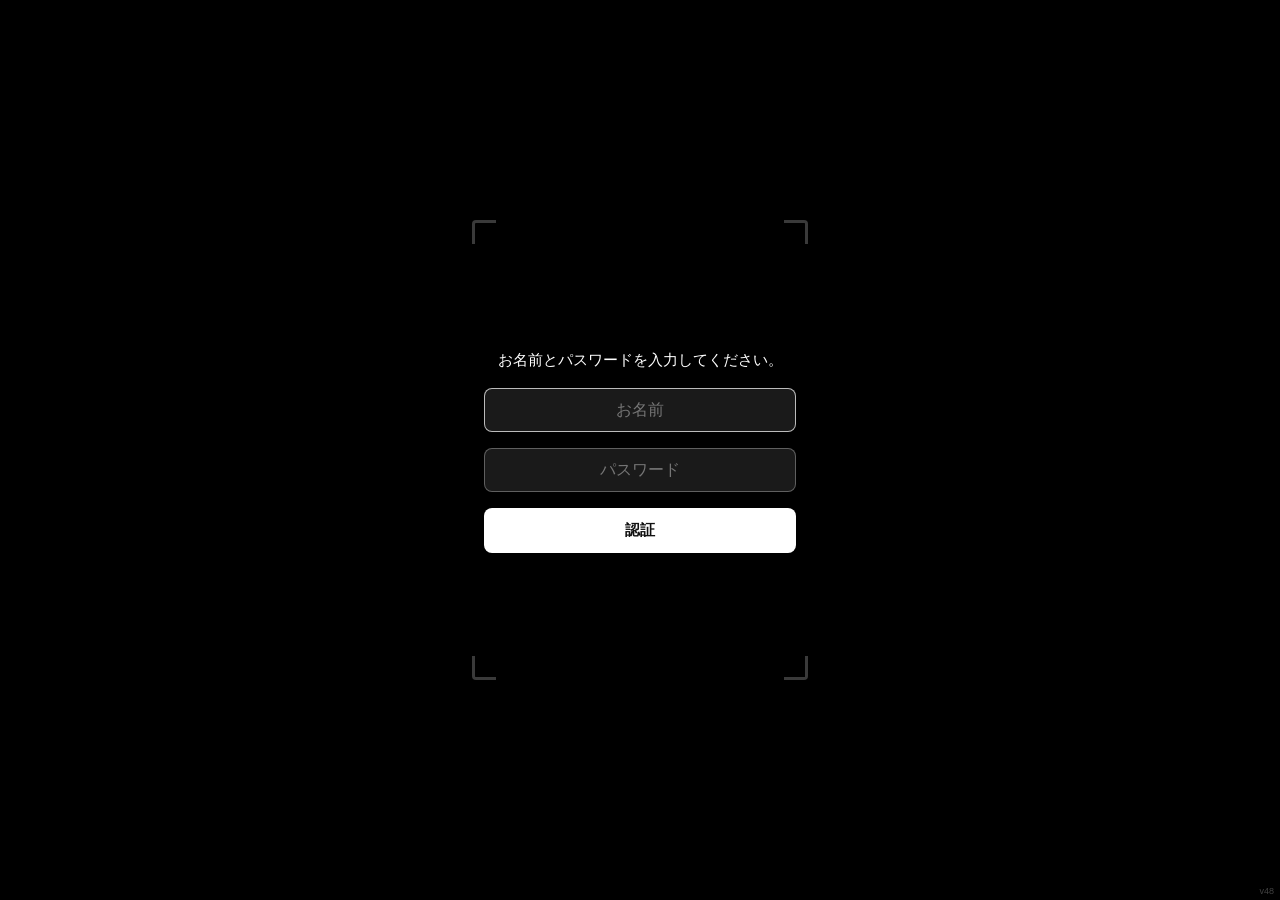
==== public/index.html @ b6c0a2e0 "My agent — personal AI butler「あいなす」portfolio (initial) 1体のAIエージェントを記憶・知識(Obsidian RAG)・キャラクター動画演出・顔/" ====
<!DOCTYPE html>
<html lang="ja">
<head>
  <meta charset="UTF-8">
  <meta name="viewport" content="width=device-width, initial-scale=1.0, maximum-scale=1.0, user-scalable=no">
  <meta name="apple-mobile-web-app-capable" content="yes">
  <meta name="apple-mobile-web-app-status-bar-style" content="black-translucent">
  <meta name="apple-mobile-web-app-title" content="AINAS">
  <meta name="theme-color" content="#1a1a1a">
  <title>AINAS</title>
  <link rel="manifest" href="manifest.json?v=2">
  <!-- アプリアイコン -->
  <link rel="apple-touch-icon" href="icons/apple-touch-icon.png?v=1">
  <link rel="icon" type="image/png" sizes="192x192" href="icons/icon-192.png?v=1">
  <link rel="icon" type="image/png" sizes="32x32" href="icons/favicon-32.png?v=1">
  <link rel="stylesheet" href="css/style.css?v=3">
</head>
<body>

  <!-- Face Auth Screen -->
  <div id="face-screen">
    <div id="face-container">
      <video id="face-video" playsinline autoplay muted></video>
      <canvas id="face-canvas"></canvas>
      <div id="face-frame">
        <div class="face-corner tl"></div>
        <div class="face-corner tr"></div>
        <div class="face-corner bl"></div>
        <div class="face-corner br"></div>
      </div>
      <div id="face-status">カメラを起動しています...</div>
      <div id="face-name-form" class="hidden">
        <p id="face-form-hint">お名前とパスワードを入力してください。</p>
        <input id="face-name-input" type="text" placeholder="お名前" maxlength="20" autocomplete="username">
        <input id="face-pass-input" type="password" placeholder="パスワード" maxlength="32" autocomplete="current-password">
        <button id="face-name-btn">認証</button>
      </div>
    </div>
  </div>

  <!-- Setup screen -->
  <div id="setup-screen" class="hidden"></div>

  <!-- Main app -->
  <div id="app" class="hidden">
    <div id="video-stage"></div>

    <!-- Mic button (top-right) -->
    <button id="mic-btn" aria-label="音声入力">
      <div class="mic-ring mic-ring-outer"></div>
      <div class="mic-ring mic-ring-inner"></div>
      <div class="mic-icon">
        <svg viewBox="0 0 24 24" fill="none" xmlns="http://www.w3.org/2000/svg">
          <rect x="9" y="2" width="6" height="11" rx="3" fill="currentColor"/>
          <path d="M5 11C5 14.866 8.13401 18 12 18C15.866 18 19 14.866 19 11" stroke="currentColor" stroke-width="2" stroke-linecap="round"/>
          <line x1="12" y1="18" x2="12" y2="22" stroke="currentColor" stroke-width="2" stroke-linecap="round"/>
          <line x1="9" y1="22" x2="15" y2="22" stroke="currentColor" stroke-width="2" stroke-linecap="round"/>
        </svg>
      </div>
      <div class="mic-glow"></div>
    </button>

    <!-- Status bar -->
    <div id="status-bar">
      <div class="status-line"></div>
      <span id="status-text">タップして話しかける</span>
      <div class="status-line"></div>
    </div>

    <!-- Message display -->
    <div id="message-box" class="hidden">
      <div class="message-corner tl"></div>
      <div class="message-corner tr"></div>
      <div class="message-corner bl"></div>
      <div class="message-corner br"></div>
      <div id="message-text"></div>
    </div>

    <!-- Manual overlay -->
    <div id="manual-overlay" class="hidden">
      <div class="manual-container">
        <div class="manual-header">
          <div class="manual-title">RET 取扱説明書</div>
          <button id="close-manual" aria-label="閉じる">✕</button>
        </div>
        <div class="manual-content" id="manual-content"></div>
      </div>
    </div>

    <!-- Loading indicator -->
    <div id="loading-screen">
      <div class="loading-text">LOADING...</div>
      <div class="loading-bar"><div id="loading-progress"></div></div>
    </div>
  </div>

  <div id="ver" style="position:fixed;bottom:4px;right:6px;font-size:9px;opacity:.25;color:#fff;z-index:9999;pointer-events:none">v48</div>
  <script>
    // iOS PWAキャッシュ強制パージ（古いService Workerを登録解除）
    navigator.serviceWorker?.getRegistrations().then(regs =>
      regs.forEach(r => r.unregister())
    );
  </script>
  <script type="module" src="js/app.js?v=48"></script>
</body>
</html>
---- public/css/style.css ----
/* ===========================
   Reset & CSS Variables
   =========================== */
*, *::before, *::after {
  margin: 0;
  padding: 0;
  box-sizing: border-box;
}

:root {
  --accent:  #333333;
  --muted:   #888888;
  --light:   #f5f5f5;
  --white:   #ffffff;
  --glass:   rgba(255, 255, 255, 0.85);
  --border:  rgba(0, 0, 0, 0.12);

  --red:     #e03030;
  --blue:    #1a73e8;
}

html, body {
  width: 100%;
  height: 100%;
  overflow: hidden;
  background: var(--white);
  font-family: 'Helvetica Neue', 'Hiragino Sans', Arial, sans-serif;
  -webkit-user-select: none;
  user-select: none;
  -webkit-tap-highlight-color: transparent;
}

/* ===========================
   Face Auth Screen
   =========================== */
#face-screen {
  position: fixed;
  inset: 0;
  background: #000;
  z-index: 300;
  display: flex;
  align-items: center;
  justify-content: center;
}
#face-screen.hidden { display: none; }

#face-container {
  position: relative;
  width: min(360px, 90vw);
  aspect-ratio: 3/4;
}

#face-video {
  width: 100%;
  height: 100%;
  object-fit: cover;
  border-radius: 16px;
  transform: scaleX(-1); /* 鏡像 */
}

#face-canvas {
  display: none;
}

#face-frame {
  position: absolute;
  inset: 0;
  pointer-events: none;
}

.face-corner {
  position: absolute;
  width: 24px;
  height: 24px;
  border-color: #fff;
  border-style: solid;
  opacity: 0.9;
}
.face-corner.tl { top: 12px;  left: 12px;  border-width: 3px 0 0 3px; border-radius: 4px 0 0 0; }
.face-corner.tr { top: 12px;  right: 12px; border-width: 3px 3px 0 0; border-radius: 0 4px 0 0; }
.face-corner.bl { bottom: 12px; left: 12px;  border-width: 0 0 3px 3px; border-radius: 0 0 0 4px; }
.face-corner.br { bottom: 12px; right: 12px; border-width: 0 3px 3px 0; border-radius: 0 0 4px 0; }

#face-status {
  position: absolute;
  bottom: 20px;
  left: 0; right: 0;
  text-align: center;
  color: #fff;
  font-size: 14px;
  letter-spacing: 1px;
  padding: 8px 16px;
  text-shadow: 0 1px 4px rgba(0,0,0,0.8);
}

#face-name-form {
  position: absolute;
  inset: 0;
  background: rgba(0,0,0,0.75);
  border-radius: 16px;
  display: flex;
  flex-direction: column;
  align-items: center;
  justify-content: center;
  gap: 16px;
  padding: 32px 24px;
}
#face-name-form.hidden { display: none; }

#face-name-form p {
  color: #fff;
  font-size: 15px;
  text-align: center;
  line-height: 1.6;
}

#face-name-input,
#face-pass-input {
  width: 100%;
  padding: 12px 16px;
  border: 1px solid rgba(255,255,255,0.3);
  border-radius: 8px;
  background: rgba(255,255,255,0.1);
  color: #fff;
  font-size: 16px;
  text-align: center;
  outline: none;
}
#face-name-input::placeholder,
#face-pass-input::placeholder { color: rgba(255,255,255,0.4); }
#face-name-input:focus,
#face-pass-input:focus { border-color: rgba(255,255,255,0.7); }

#face-name-btn {
  width: 100%;
  padding: 13px;
  background: #fff;
  color: #111;
  border: none;
  border-radius: 8px;
  font-size: 15px;
  font-weight: 600;
  cursor: pointer;
  transition: opacity 0.2s;
}
#face-name-btn:active { opacity: 0.8; }

/* ===========================
   Setup Screen
   =========================== */
#setup-screen {
  position: fixed;
  inset: 0;
  display: flex;
  align-items: center;
  justify-content: center;
  background: var(--white);
  z-index: 200;
}
#setup-screen.hidden { display: none; }

/* ===========================
   Main App
   =========================== */
#app {
  position: fixed;
  inset: 0;
}
#app.hidden { display: none; }

#video-stage {
  position: absolute;
  inset: 0;
  width: 100%;
  height: 100%;
  z-index: 1;
  background: #000;
  overflow: hidden;
}

/* ===========================
   Loading Screen
   =========================== */
#loading-screen {
  position: absolute;
  inset: 0;
  display: flex;
  flex-direction: column;
  align-items: center;
  justify-content: center;
  gap: 16px;
  z-index: 10;
  pointer-events: none;
  background: var(--white);
  transition: opacity 0.8s;
}
#loading-screen.done { opacity: 0; }

.loading-text {
  font-size: 11px;
  letter-spacing: 4px;
  color: var(--muted);
  animation: blink 1s step-end infinite;
}
@keyframes blink {
  0%, 100% { opacity: 1; }
  50%       { opacity: 0.3; }
}

.loading-bar {
  width: 160px;
  height: 2px;
  background: rgba(0,0,0,0.08);
  border-radius: 2px;
  overflow: hidden;
}
#loading-progress {
  height: 100%;
  width: 0%;
  background: var(--accent);
  transition: width 0.3s ease;
}

/* ===========================
   Mic Button
   =========================== */
#mic-btn {
  position: fixed;
  top: max(24px, env(safe-area-inset-top, 24px));
  right: 24px;
  width: 56px;
  height: 56px;
  border-radius: 50%;
  background: var(--glass);
  border: 1px solid var(--border);
  cursor: pointer;
  display: flex;
  align-items: center;
  justify-content: center;
  z-index: 50;
  -webkit-tap-highlight-color: transparent;
  box-shadow: 0 1px 4px rgba(0,0,0,0.1);
  transition: transform 0.15s;
}
#mic-btn:active { transform: scale(0.92); }

.mic-ring {
  position: absolute;
  border-radius: 50%;
  border: 1px solid var(--border);
  pointer-events: none;
  animation: ring-idle 2.5s ease-in-out infinite;
}
.mic-ring-inner { width: 56px; height: 56px; }
.mic-ring-outer {
  width: 74px;
  height: 74px;
  animation-delay: 0.6s;
  border-color: rgba(0,0,0,0.06);
}
@keyframes ring-idle {
  0%, 100% { transform: scale(1);    opacity: 0.6; }
  50%       { transform: scale(1.04); opacity: 1;   }
}

.mic-icon {
  width: 22px;
  height: 22px;
  color: var(--accent);
  position: relative;
  z-index: 1;
  transition: color 0.3s;
}
.mic-glow { display: none; }

/* Listening state */
#mic-btn.listening .mic-ring-inner {
  animation: ring-active 0.6s ease-in-out infinite;
  border-color: rgba(224, 48, 48, 0.5);
}
#mic-btn.listening .mic-ring-outer {
  border-color: rgba(224, 48, 48, 0.2);
}
#mic-btn.listening .mic-icon { color: var(--red); }

@keyframes ring-active {
  0%, 100% { transform: scale(1);    opacity: 1; }
  50%       { transform: scale(1.12); opacity: 0.8; }
}

/* Processing state */
#mic-btn.processing .mic-ring-inner {
  animation: ring-spin 1.2s linear infinite;
  border-color: rgba(26, 115, 232, 0.5);
  border-top-color: var(--blue);
}
#mic-btn.processing .mic-ring-outer { opacity: 0.2; }
#mic-btn.processing .mic-icon { color: var(--blue); }

@keyframes ring-spin {
  from { transform: rotate(0deg); }
  to   { transform: rotate(360deg); }
}

/* ===========================
   Status Bar
   =========================== */
#status-bar {
  position: fixed;
  bottom: max(28px, env(safe-area-inset-bottom, 28px));
  left: 0;
  right: 0;
  display: flex;
  align-items: center;
  justify-content: center;
  gap: 10px;
  z-index: 50;
  pointer-events: none;
}

.status-line {
  width: 20px;
  height: 1px;
  background: var(--border);
}

#status-text {
  font-size: 10px;
  letter-spacing: 2px;
  color: var(--muted);
  transition: color 0.3s;
}

/* ===========================
   Message Box
   =========================== */
#message-box {
  position: fixed;
  bottom: max(72px, env(safe-area-inset-bottom, 72px));
  left: 20px;
  right: 20px;
  background: var(--glass);
  border: 1px solid var(--border);
  border-radius: 8px;
  padding: 14px 18px;
  backdrop-filter: blur(12px);
  -webkit-backdrop-filter: blur(12px);
  z-index: 50;
  max-height: 180px;
  overflow-y: auto;
  box-shadow: 0 2px 12px rgba(0,0,0,0.08);
  animation: msg-in 0.3s ease;
}
#message-box.hidden { display: none; }

@keyframes msg-in {
  from { opacity: 0; transform: translateY(8px); }
  to   { opacity: 1; transform: translateY(0); }
}

.message-corner { display: none; }

#message-text {
  font-size: 13px;
  line-height: 1.7;
  color: var(--accent);
  word-break: break-word;
}

/* ===========================
   Manual Overlay
   =========================== */
#manual-overlay {
  position: fixed;
  inset: 0;
  background: rgba(255, 255, 255, 0.92);
  z-index: 150;
  display: flex;
  align-items: center;
  justify-content: center;
  backdrop-filter: blur(8px);
  -webkit-backdrop-filter: blur(8px);
  animation: fade-in 0.3s ease;
}
#manual-overlay.hidden { display: none; }

@keyframes fade-in {
  from { opacity: 0; }
  to   { opacity: 1; }
}

.manual-container {
  width: min(400px, 92vw);
  max-height: 82vh;
  background: var(--white);
  border: 1px solid var(--border);
  border-radius: 12px;
  overflow: hidden;
  display: flex;
  flex-direction: column;
  box-shadow: 0 4px 24px rgba(0,0,0,0.12);
}

.manual-header {
  padding: 16px 20px;
  border-bottom: 1px solid var(--border);
  display: flex;
  align-items: center;
  justify-content: space-between;
  flex-shrink: 0;
}
.manual-title {
  font-size: 12px;
  letter-spacing: 2px;
  color: var(--accent);
  font-weight: 600;
}
.manual-header button {
  background: none;
  border: none;
  color: var(--muted);
  font-size: 16px;
  cursor: pointer;
  padding: 4px 8px;
  transition: color 0.2s;
}
.manual-header button:hover { color: var(--accent); }

.manual-content {
  padding: 24px 20px;
  overflow-y: auto;
  color: var(--accent);
  font-size: 13px;
  line-height: 1.85;
  -webkit-overflow-scrolling: touch;
}
.manual-content h3 {
  font-size: 11px;
  letter-spacing: 1.5px;
  color: var(--accent);
  margin: 20px 0 8px;
  padding-bottom: 6px;
  border-bottom: 1px solid var(--border);
  text-transform: uppercase;
}
.manual-content h3:first-child { margin-top: 0; }
.manual-content p  { margin-bottom: 10px; color: #444; }
.manual-content strong { color: var(--accent); }
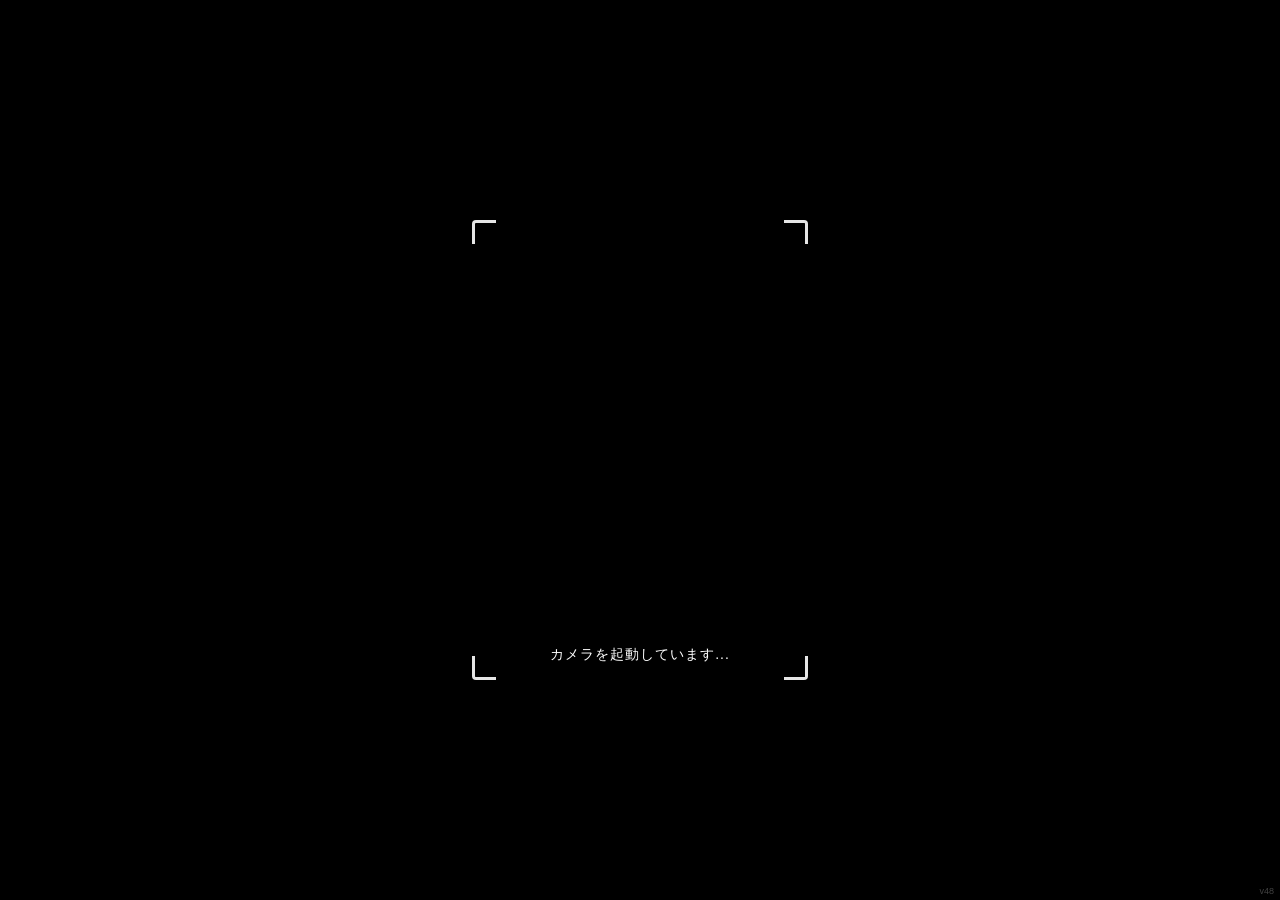
==== commit 32b06a1d: "具体名を全除去（AI chat team in your Discord のリンクのみ保持） - RET/AINAS/EAST/あいなす 等の固有名を汎用語に（AI執事・ローカルAI・My agent" ====
--- a/public/index.html
+++ b/public/index.html
@@ -5,9 +5,9 @@
   <meta name="viewport" content="width=device-width, initial-scale=1.0, maximum-scale=1.0, user-scalable=no">
   <meta name="apple-mobile-web-app-capable" content="yes">
   <meta name="apple-mobile-web-app-status-bar-style" content="black-translucent">
-  <meta name="apple-mobile-web-app-title" content="AINAS">
+  <meta name="apple-mobile-web-app-title" content="ローカルAI">
   <meta name="theme-color" content="#1a1a1a">
-  <title>AINAS</title>
+  <title>ローカルAI</title>
   <link rel="manifest" href="manifest.json?v=2">
   <!-- アプリアイコン -->
   <link rel="apple-touch-icon" href="icons/apple-touch-icon.png?v=1">
@@ -80,7 +80,7 @@
     <div id="manual-overlay" class="hidden">
       <div class="manual-container">
         <div class="manual-header">
-          <div class="manual-title">RET 取扱説明書</div>
+          <div class="manual-title">My agent 取扱説明書</div>
           <button id="close-manual" aria-label="閉じる">✕</button>
         </div>
         <div class="manual-content" id="manual-content"></div>
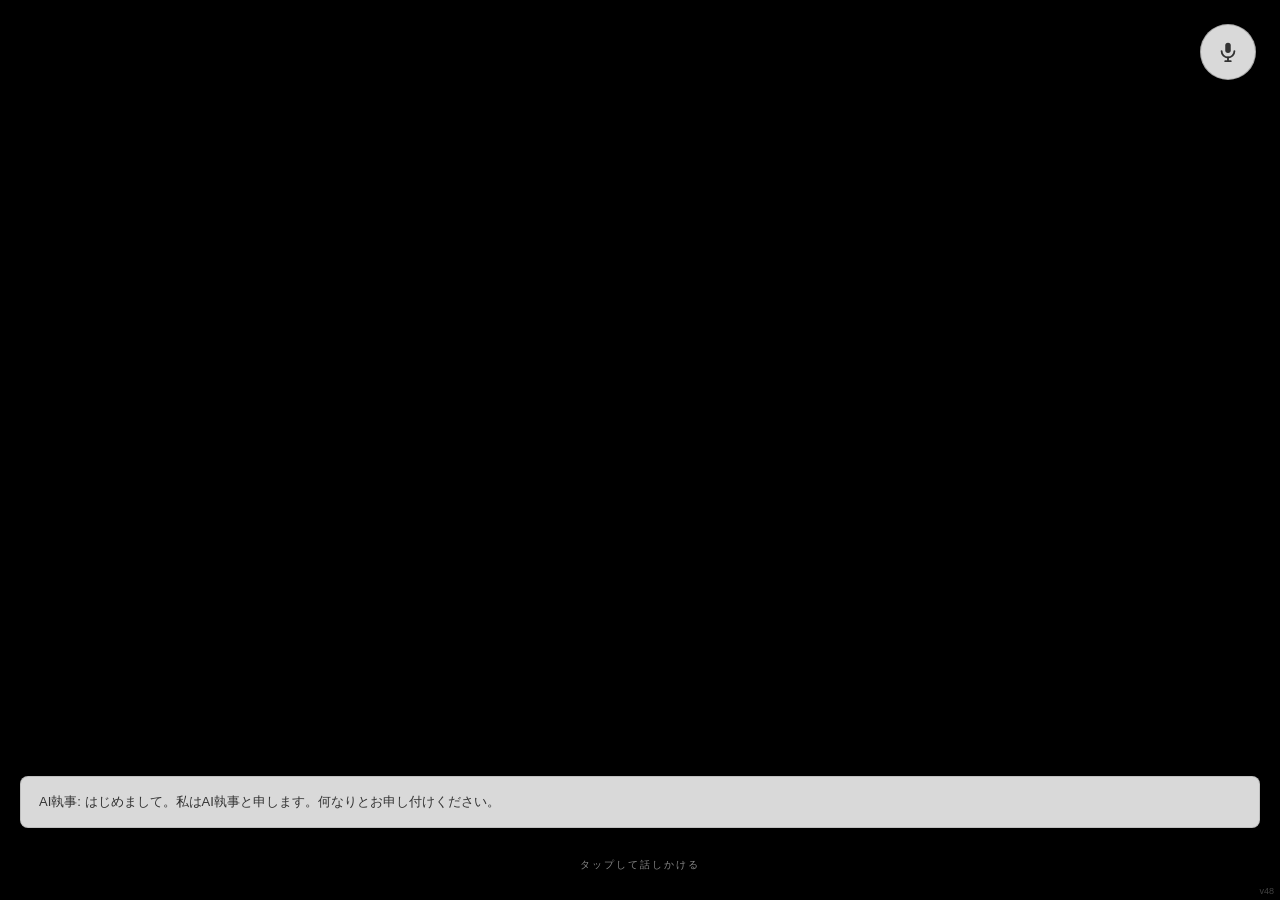
==== commit 8e0c25e8: "動画・UIをコア4機能に整理 - 撤去機能の動画を削除（TRPG/問診/デザイン/研究室/パソコン/施錠 ＋ 未使用.mov重複13本） - scene.js の未使用 playTrpgLoop を除" ====
--- a/public/index.html
+++ b/public/index.html
@@ -16,27 +16,6 @@
   <link rel="stylesheet" href="css/style.css?v=3">
 </head>
 <body>
-
-  <!-- Face Auth Screen -->
-  <div id="face-screen">
-    <div id="face-container">
-      <video id="face-video" playsinline autoplay muted></video>
-      <canvas id="face-canvas"></canvas>
-      <div id="face-frame">
-        <div class="face-corner tl"></div>
-        <div class="face-corner tr"></div>
-        <div class="face-corner bl"></div>
-        <div class="face-corner br"></div>
-      </div>
-      <div id="face-status">カメラを起動しています...</div>
-      <div id="face-name-form" class="hidden">
-        <p id="face-form-hint">お名前とパスワードを入力してください。</p>
-        <input id="face-name-input" type="text" placeholder="お名前" maxlength="20" autocomplete="username">
-        <input id="face-pass-input" type="password" placeholder="パスワード" maxlength="32" autocomplete="current-password">
-        <button id="face-name-btn">認証</button>
-      </div>
-    </div>
-  </div>
 
   <!-- Setup screen -->
   <div id="setup-screen" class="hidden"></div>
